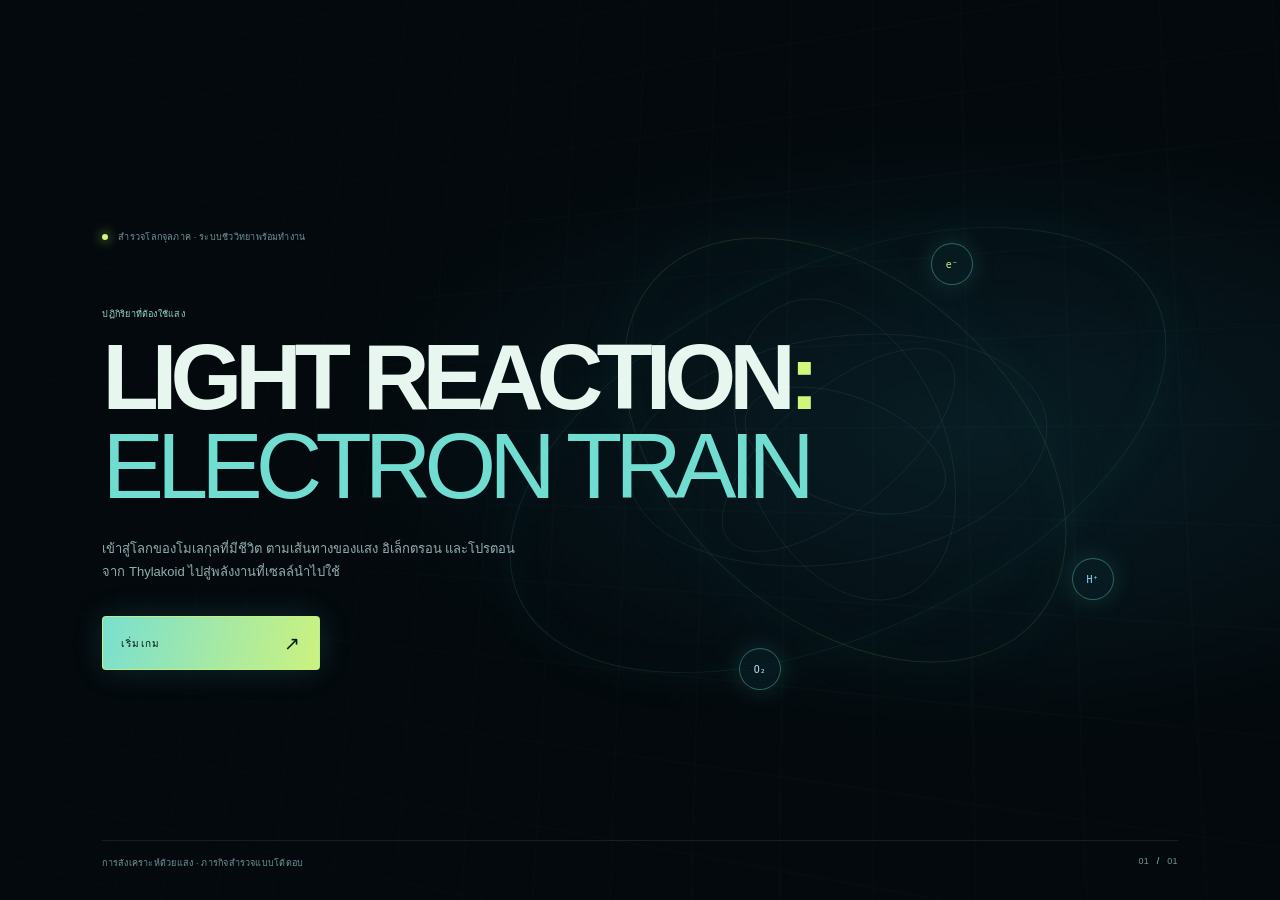
==== web/index.html @ 558963e2 "Initial commit" ====
<!doctype html>
<html lang="th">
<head>
  <meta charset="utf-8">
  <meta name="viewport" content="width=device-width, initial-scale=1">
  <meta name="theme-color" content="#071218">
  <meta name="description" content="เดินทางเข้าสู่เซลล์พืช แล้วเล่นไปกับปฏิกิริยาที่ต้องใช้แสงในการสังเคราะห์ด้วยแสง">
  <title>LIGHT REACTION: ELECTRON TRAIN</title>
  <link rel="stylesheet" href="styles/main.css">
</head>
<body>
  <main class="game-shell" aria-label="เกม LIGHT REACTION: ELECTRON TRAIN">
    <canvas id="world" aria-label="โลกจำลองเซลล์พืชและปฏิกิริยาใช้แสง"></canvas>
    <div class="vignette" aria-hidden="true"></div>

    <section class="intro-screen" id="intro-screen" aria-label="เริ่มเกม">
      <div class="intro-grid" aria-hidden="true"></div><div class="intro-orbit orbit-a" aria-hidden="true"></div><div class="intro-orbit orbit-b" aria-hidden="true"></div>
      <div class="intro-copy"><div class="intro-kicker"><i></i> สำรวจโลกจุลภาค · ระบบชีววิทยาพร้อมทำงาน</div><p class="intro-overline">ปฏิกิริยาที่ต้องใช้แสง</p><h2>LIGHT REACTION<span>:</span><br><em>ELECTRON TRAIN</em></h2><p class="intro-description">เข้าสู่โลกของโมเลกุลที่มีชีวิต ตามเส้นทางของแสง อิเล็กตรอน และโปรตอนจาก Thylakoid ไปสู่พลังงานที่เซลล์นำไปใช้</p>
        <button class="start-game-button" type="button" data-start-game><span>เริ่มเกม</span><i>↗</i></button><div class="intro-footer"><span>การสังเคราะห์ด้วยแสง · ภารกิจสำรวจแบบโต้ตอบ</span><span>01 <b>/</b> 01</span></div></div>
      <div class="intro-molecule molecule-a" aria-hidden="true">e⁻</div><div class="intro-molecule molecule-b" aria-hidden="true">H⁺</div><div class="intro-molecule molecule-c" aria-hidden="true">O₂</div>
    </section>

    <header class="topbar glass-panel">
      <a class="brand" href="#" aria-label="หน้าเกม LIGHT REACTION ELECTRON TRAIN">
        <span class="brand-mark" aria-hidden="true"><i></i><i></i><i></i></span>
         <span class="brand-copy"><strong>LIGHT REACTION</strong><small>เส้นทางอิเล็กตรอน <b>·</b> โหมดเดินทาง</small></span>
      </a>
      <div class="top-status"><span class="live-dot"></span><span>เดินทางในระดับจุลภาค</span></div>
      <div class="progress-block" aria-label="ความคืบหน้าการเดินทาง">
        <span class="progress-count" id="progress-count">00 <i>/ 22</i></span>
        <div class="progress-track"><div class="progress-fill" id="progress-fill"></div></div>
      </div>
    </header>

    <section class="runner-hud glass-panel" id="runner-hud" aria-live="polite" aria-label="สถานะการเดินทาง">
      <div class="runner-hud-top"><div><span class="runner-kicker">เส้นทางอิเล็กตรอน · <b id="runner-checkpoint-count">00 / 09</b></span><h2 id="runner-station">ตามแนวเยื่อ Thylakoid</h2></div><span class="electron-badge">e⁻</span></div>
      <p id="runner-objective">กระโดดข้าม ROS แล้วไปยังจุดพัก PSII</p>
      <div class="runner-progress"><div id="runner-progress-fill"></div></div>
      <div class="runner-readouts"><span>ประจุรีดอกซ์ <b id="runner-energy">● ● ●</b></span><span>H⁺ ใน Lumen <b id="runner-protons">0</b></span></div>
      <div class="runner-products"><span id="product-o2">O₂ · —</span><span id="product-nadph">NADPH · —</span><span id="product-atp">ATP · —</span></div>
    </section>
    <div class="runner-controls" id="runner-controls"><kbd>SPACE / ↑</kbd> กระโดด <kbd>↓</kbd> พุ่งลง <kbd>← →</kbd> ปรับความเร็ว <kbd>+ / −</kbd> ซูม</div>

    <section class="stage-heading" aria-live="polite">
      <div class="eyebrow"><span id="stage-index">00</span><span class="eyebrow-rule"></span><span id="stage-context">เตรียมเข้าสู่เซลล์พืช</span></div>
      <h1 id="stage-title">เดินทางสู่<br><em>LIGHT REACTION</em></h1>
    </section>

    <aside class="legend glass-panel" id="world-legend" aria-label="โครงสร้างบริเวณที่เกิดปฏิกิริยา">
      <span class="legend-title">ภาพตัดขวางบริเวณปฏิกิริยา</span>
      <span><i class="legend-dot stroma-dot"></i>STROMA</span>
      <span><i class="legend-dot membrane-dot"></i>THYLAKOID MEMBRANE</span>
      <span><i class="legend-dot lumen-dot"></i>THYLAKOID LUMEN</span>
    </aside>

    <aside class="objective-card glass-panel" aria-live="polite">
      <div class="card-kicker"><span class="target-icon">◎</span> ภารกิจปัจจุบัน</div>
      <h2 id="objective-title">เข้าสู่เซลล์พืช</h2>
      <p id="objective-copy">เริ่มเดินทางผ่านเซลล์ไปยังเยื่อ Thylakoid</p>
      <div class="bio-readout" id="bio-readout"><span class="readout-indicator"></span><span>สัญญาณของกระบวนการ</span><b>รอสัญญาณ</b></div>
    </aside>

    <div class="journey-label" id="journey-label"><span class="journey-pulse"></span><span>ตามรอยพลังงาน</span></div>

    <footer class="bottom-bar glass-panel">
      <div class="explanation-block"><span class="card-kicker">บันทึกภาคสนาม <span id="note-number">01</span></span><p id="stage-explanation">พลังงานแสงเริ่มต้นการเดินทาง ตามเส้นทางจากเซลล์พืชสู่ Chloroplast</p></div>
      <div class="footer-controls">
        <div class="camera-hint"><kbd>ลาก</kbd> เลื่อนมุมมอง <kbd>เลื่อนล้อ</kbd> ซูม</div>
        <button class="primary-button" id="advance-button" type="button"><span>เริ่มการเดินทาง</span><i aria-hidden="true">↗</i></button>
      </div>
    </footer>

    <div class="toast" id="toast" role="status" aria-live="polite"></div>
    <section class="macro-challenge-panel" id="macro-panel" aria-live="polite" aria-label="ภารกิจสำรวจเซลล์แบบโต้ตอบ" hidden></section>
    <section class="minigame-panel" id="minigame-panel" aria-live="polite" aria-label="สถานีทดลองแบบโต้ตอบ" hidden></section>
  </main>

  <script src="src/core/event-bus.js"></script>
  <script src="src/data/stages.js"></script>
  <script src="src/data/stations.js"></script>
  <script src="src/core/game-state.js"></script>
  <script src="src/core/camera-controller.js"></script>
  <script src="src/core/scene-transition.js"></script>
  <script src="src/core/stage-manager.js"></script>
  <script src="src/core/input-controller.js"></script>
  <script src="src/animation/biology-animator.js"></script>
  <script src="src/minigame/minigame-host.js"></script>
  <script src="src/ui/minigame-panel.js"></script>
  <script src="src/data/journey.js"></script>
  <script src="src/gameplay/runner-controller.js"></script>
  <script src="src/gameplay/journey-controller.js"></script>
  <script src="src/ui/macro-challenge-panel.js"></script>
  <script src="src/gameplay/macro-journey.js"></script>
  <script src="src/audio/audio-hooks.js"></script>
  <script src="src/vfx/vfx-hooks.js"></script>
  <script src="src/ui/explanation-director.js"></script>
  <script src="src/world/world-renderer.js"></script>
  <script src="src/ui/hud-controller.js"></script>
  <script src="src/ui/opening-sequence.js"></script>
  <script src="src/main.js"></script>
</body>
</html>
---- web/styles/main.css ----
:root {
  color-scheme: dark;
  --bg: #071218;
  --panel: rgba(8, 19, 26, .78);
  --line: rgba(142, 212, 218, .16);
  --muted: #83a1a7;
  --text: #e5f4f2;
  --cyan: #6de5dc;
  --lime: #d2f57b;
  --mono: "DM Mono", "Cascadia Code", Consolas, "Leelawadee UI", Tahoma, monospace;
  --sans: Manrope, "Leelawadee UI", "Segoe UI", Tahoma, sans-serif;
  font-family: var(--sans);
  background: var(--bg);
  color: var(--text);
  font-synthesis: none;
  text-rendering: optimizeLegibility;
}

* { box-sizing: border-box; }
html, body { width: 100%; height: 100%; margin: 0; overflow: hidden; background: var(--bg); }
body { min-width: 360px; }
button, a { font: inherit; }
button:focus-visible, a:focus-visible { outline: 2px solid var(--lime); outline-offset: 3px; }

.game-shell { position: relative; isolation: isolate; width: 100%; height: 100%; min-height: 560px; overflow: hidden; background: radial-gradient(ellipse at 49% 46%, #102630 0%, #0a1921 47%, #071218 100%); }
#world { position: absolute; inset: 0; width: 100%; height: 100%; touch-action: none; }
.vignette { pointer-events: none; position: absolute; inset: 0; z-index: 1; background: radial-gradient(ellipse at 50% 44%, transparent 40%, rgba(2, 8, 12, .35) 100%); }
.glass-panel { background: linear-gradient(135deg, rgba(12, 28, 36, .9), rgba(8, 19, 26, .82)); border: 1px solid var(--line); box-shadow: 0 14px 44px rgba(0, 0, 0, .2), inset 0 1px rgba(225, 255, 255, .035); backdrop-filter: blur(10px); }

.topbar { position: absolute; z-index: 3; top: 22px; left: 28px; right: 28px; height: 68px; display: grid; grid-template-columns: 1fr auto 1fr; align-items: center; padding: 0 20px; border-radius: 12px; }
.brand { display: flex; align-items: center; gap: 12px; color: var(--text); text-decoration: none; width: fit-content; }
.brand-mark { display: flex; align-items: center; gap: 3px; height: 29px; padding: 4px 7px; border: 1px solid rgba(109, 229, 220, .28); border-radius: 7px; background: rgba(109, 229, 220, .06); }
.brand-mark i { display: block; width: 3px; border-radius: 4px; background: var(--cyan); box-shadow: 0 0 10px rgba(109, 229, 220, .6); }
.brand-mark i:nth-child(1) { height: 10px; opacity: .55; }.brand-mark i:nth-child(2) { height: 17px; }.brand-mark i:nth-child(3) { height: 12px; opacity: .75; }
.brand-copy { display: grid; gap: 3px; }.brand-copy strong { font-size: 11px; letter-spacing: .12em; font-weight: 800; }.brand-copy small { color: #7b999f; font: 9px var(--mono); letter-spacing: .09em; }.brand-copy b { color: var(--cyan); font-weight: 400; padding: 0 3px; }
.top-status { display: flex; align-items: center; gap: 8px; color: #95b1b5; font: 9px var(--mono); letter-spacing: .1em; }
.live-dot, .readout-indicator { display: inline-block; width: 6px; height: 6px; border-radius: 50%; background: var(--lime); box-shadow: 0 0 10px rgba(210, 245, 123, .7); animation: breathe 2.2s ease-in-out infinite; }
.progress-block { justify-self: end; width: 130px; display: grid; gap: 6px; }.progress-count { color: var(--text); font: 11px var(--mono); text-align: right; }.progress-count i { color: #66838a; font-style: normal; font-size: 9px; }.progress-track { height: 2px; background: rgba(180, 224, 224, .13); overflow: hidden; }.progress-fill { height: 100%; width: 0; background: linear-gradient(90deg, var(--cyan), var(--lime)); box-shadow: 0 0 9px var(--cyan); transition: width .55s cubic-bezier(.22,1,.36,1); }

.stage-heading { position: absolute; z-index: 2; top: 142px; left: clamp(28px, 5vw, 78px); max-width: 510px; pointer-events: none; text-shadow: 0 3px 28px rgba(2, 9, 13, .75); }
.eyebrow, .card-kicker { display: flex; align-items: center; gap: 10px; color: #8eaaae; font: 9px var(--mono); letter-spacing: .13em; }.eyebrow > span:first-child { color: var(--cyan); }.eyebrow-rule { width: 28px; height: 1px; background: rgba(109, 229, 220, .5); }
.stage-heading h1 { margin: 14px 0 0; color: #e6f5f1; font-size: clamp(25px, 3vw, 42px); line-height: 1.12; font-weight: 600; letter-spacing: -.055em; }.stage-heading h1 em { color: var(--cyan); font-style: normal; font-weight: 500; }

.legend { display: none; position: absolute; z-index: 2; top: 140px; right: 38px; width: 224px; padding: 15px 16px 14px; border-radius: 10px; gap: 11px; pointer-events: none; }.legend.visible { display: grid; }.legend > span:not(.legend-title) { display: flex; align-items: center; gap: 8px; color: #a5bfc0; font: 8px var(--mono); letter-spacing: .055em; }.legend-title { margin-bottom: 1px; color: #6f9298; font: 8px var(--mono); letter-spacing: .12em; }.legend-dot { width: 7px; height: 7px; border-radius: 50%; }.stroma-dot { background: #b2e77b; box-shadow: 0 0 8px #b2e77b; }.membrane-dot { background: #58d6ce; box-shadow: 0 0 8px #58d6ce; }.lumen-dot { background: #64b8eb; box-shadow: 0 0 8px #64b8eb; }

.objective-card { position: absolute; z-index: 2; top: 36%; right: clamp(28px, 4vw, 62px); width: 258px; padding: 17px 18px 13px; border-radius: 10px; pointer-events: none; transition: opacity .35s, transform .35s; }.objective-card .card-kicker { color: #7e9ca1; font-size: 8px; }.target-icon { color: var(--cyan); font-size: 14px; }.objective-card h2 { margin: 13px 0 7px; color: #e3f0ed; font-size: 14px; font-weight: 600; letter-spacing: -.02em; }.objective-card p { margin: 0; color: #91aaad; font-size: 10px; line-height: 1.7; }.bio-readout { display: flex; align-items: center; gap: 7px; margin: 15px -18px -13px; padding: 10px 18px; border-top: 1px solid rgba(142, 212, 218, .1); color: #65868d; font: 8px var(--mono); letter-spacing: .07em; }.bio-readout b { margin-left: auto; color: #aac6c1; font-weight: 400; }.readout-indicator { width: 5px; height: 5px; background: #668d8d; box-shadow: none; animation: none; }.bio-readout.active .readout-indicator { background: var(--lime); box-shadow: 0 0 8px var(--lime); }.bio-readout.active b { color: var(--lime); }

.journey-label { position: absolute; z-index: 2; left: 50%; bottom: 157px; display: flex; align-items: center; gap: 8px; transform: translateX(-50%); color: rgba(175, 216, 207, .74); font: 8px var(--mono); letter-spacing: .14em; pointer-events: none; }.journey-pulse { width: 5px; height: 5px; border: 1px solid var(--lime); border-radius: 50%; box-shadow: 0 0 10px rgba(210, 245, 123, .75); animation: breathe 1.5s ease-in-out infinite; }
.bottom-bar { position: absolute; z-index: 3; bottom: 22px; left: 28px; right: 28px; min-height: 92px; display: flex; align-items: center; justify-content: space-between; gap: 24px; padding: 15px 20px 15px 22px; border-radius: 12px; }.explanation-block { max-width: min(55%, 620px); }.explanation-block .card-kicker { color: #66868c; font-size: 8px; }.explanation-block .card-kicker span { color: var(--cyan); }.explanation-block p { margin: 8px 0 0; color: #a6bcb9; font-size: 10px; line-height: 1.65; }.footer-controls { display: flex; align-items: center; gap: 22px; }.camera-hint { color: #6d898f; white-space: nowrap; font: 8px var(--mono); letter-spacing: .08em; }.camera-hint kbd { display: inline-block; margin: 0 4px 0 10px; padding: 4px 5px; color: #a8c3c2; border: 1px solid rgba(166, 205, 201, .16); border-radius: 3px; font: 8px var(--mono); }.camera-hint kbd:first-child { margin-left: 0; }
.primary-button { min-width: 178px; height: 42px; display: flex; align-items: center; justify-content: space-between; gap: 15px; padding: 0 14px; color: #061617; border: 1px solid rgba(210, 245, 123, .85); border-radius: 6px; background: linear-gradient(110deg, #77e5d6, #c9f27e); box-shadow: 0 0 25px rgba(109, 229, 220, .12); cursor: pointer; font: 9px var(--mono); letter-spacing: .075em; transition: transform .2s, box-shadow .2s, opacity .2s; }.primary-button i { font: 17px var(--sans); font-style: normal; }.primary-button:hover:not(:disabled) { transform: translateY(-1px); box-shadow: 0 0 28px rgba(109, 229, 220, .28); }.primary-button:disabled { opacity: .53; cursor: default; }
.toast { position: absolute; z-index: 4; left: 50%; bottom: 132px; opacity: 0; transform: translate(-50%, 8px); padding: 9px 14px; border: 1px solid var(--line); border-radius: 5px; background: rgba(8, 19, 26, .9); color: #bbd6cf; font: 9px var(--mono); letter-spacing: .04em; pointer-events: none; transition: opacity .25s, transform .25s; }.toast.visible { opacity: 1; transform: translate(-50%, 0); }
@keyframes breathe { 50% { opacity: .45; transform: scale(.78); } }

.intro-screen { position: absolute; inset: 0; z-index: 10; display: grid; align-items: center; overflow: hidden; padding: clamp(32px, 8vw, 120px); background: radial-gradient(ellipse at 76% 48%, rgba(14, 54, 64, .45), transparent 47%), #03090d; opacity: 1; visibility: visible; transition: opacity .9s ease, visibility .9s; }
.intro-screen[hidden] { display: none; }.intro-screen.leaving { opacity: 0; visibility: hidden; pointer-events: none; }.intro-screen.launching .intro-copy { transform: translateY(-8px); opacity: .82; }
.intro-grid { position: absolute; inset: -20%; opacity: .12; background-image: linear-gradient(rgba(98, 173, 175, .19) 1px, transparent 1px), linear-gradient(90deg, rgba(98, 173, 175, .19) 1px, transparent 1px); background-size: 68px 68px; mask-image: linear-gradient(90deg, transparent 4%, #000 60%, transparent 100%); transform: perspective(700px) rotateY(-18deg) rotateX(7deg) scale(1.15); animation: intro-grid-drift 24s linear infinite; }
.intro-orbit { position: absolute; right: 7vw; top: 50%; width: min(55vw, 720px); aspect-ratio: 1; border: 1px solid rgba(103, 221, 205, .13); border-radius: 50%; transform: translateY(-50%) rotate(-25deg) scaleY(.52); box-shadow: 0 0 80px rgba(59, 198, 184, .045), inset 0 0 60px rgba(59, 198, 184, .035); }
.intro-orbit::before, .intro-orbit::after { content: ""; position: absolute; inset: 13%; border: 1px solid rgba(146, 225, 188, .12); border-radius: 50%; transform: rotate(57deg) scaleY(.68); }.intro-orbit::after { inset: 27%; transform: rotate(-41deg) scaleY(.63); }.orbit-b { width: min(40vw, 540px); right: 14vw; border-color: rgba(203, 244, 139, .12); transform: translateY(-50%) rotate(42deg) scaleY(.66); animation: orbit-spin 44s linear infinite; }
.intro-copy { position: relative; z-index: 1; width: min(720px, 72vw); transition: transform .8s ease, opacity .8s ease; }.intro-kicker, .intro-overline, .intro-footer { color: #71969b; font: 9px var(--mono); letter-spacing: .17em; }.intro-kicker { display: flex; align-items: center; gap: 10px; margin-bottom: clamp(38px, 7vh, 70px); }.intro-kicker i { width: 6px; height: 6px; border-radius: 50%; background: var(--lime); box-shadow: 0 0 12px var(--lime); animation: breathe 2s infinite; }
.intro-overline { margin: 0 0 12px; color: #9ad9ca; }.intro-copy h2 { margin: 0; color: #e8f6f0; font-size: clamp(42px, 7.2vw, 100px); line-height: .97; letter-spacing: -.075em; font-weight: 550; }.intro-copy h2 span { color: var(--lime); }.intro-copy h2 em { color: #71ddd0; font-style: normal; font-weight: 450; }.intro-description { max-width: 430px; margin: 25px 0 0; color: #91aeb0; font-size: 13px; line-height: 1.8; }
.start-game-button { display: flex; align-items: center; justify-content: space-between; width: 218px; height: 54px; margin-top: 33px; padding: 0 18px; border: 1px solid rgba(196, 243, 130, .82); border-radius: 4px; color: #071614; background: linear-gradient(105deg, #79dfd0, #ccf27e); box-shadow: 0 0 32px rgba(109, 229, 220, .15); cursor: pointer; font: 10px var(--mono); letter-spacing: .14em; transition: transform .2s, box-shadow .2s; }.start-game-button:hover { transform: translateY(-2px); box-shadow: 0 0 38px rgba(109, 229, 220, .3); }.start-game-button i { font: 19px var(--sans); font-style: normal; }.intro-footer { position: fixed; bottom: 30px; left: clamp(32px, 8vw, 120px); right: clamp(32px, 8vw, 120px); display: flex; justify-content: space-between; gap: 20px; padding-top: 15px; border-top: 1px solid rgba(133, 198, 193, .13); font-size: 8px; }.intro-footer b { margin: 0 5px; color: var(--cyan); font-weight: 400; }
.intro-molecule { position: absolute; z-index: 1; display: grid; place-items: center; width: 42px; height: 42px; border: 1px solid rgba(112, 225, 211, .37); border-radius: 50%; color: #c7f293; background: rgba(9, 33, 39, .62); box-shadow: 0 0 26px rgba(92, 227, 206, .16); font: 10px var(--mono); animation: molecule-drift 7s ease-in-out infinite; }.molecule-a { top: 27%; right: 24%; }.molecule-b { top: 62%; right: 13%; color: #91d9ff; animation-delay: -2s; }.molecule-c { top: 72%; right: 39%; color: #b9dff5; animation-delay: -4s; }
.minigame-panel { position: absolute; z-index: 5; top: 50%; right: clamp(22px, 4vw, 62px); width: min(388px, calc(100vw - 34px)); max-height: calc(100vh - 190px); overflow: auto; transform: translateY(-39%); border: 1px solid rgba(121, 218, 209, .25); border-radius: 9px; background: linear-gradient(145deg, rgba(9, 25, 32, .97), rgba(6, 16, 24, .96)); box-shadow: 0 22px 70px rgba(0, 0, 0, .5), 0 0 46px rgba(66, 206, 188, .1); backdrop-filter: blur(12px); animation: panel-enter .38s cubic-bezier(.2,.8,.2,1) both; }
.minigame-panel[hidden] { display: none; }.minigame-card { position: relative; padding: 25px 25px 19px; }.mini-close { position: absolute; top: 12px; right: 14px; width: 28px; height: 28px; border: 1px solid rgba(135, 198, 197, .17); border-radius: 50%; color: #91b5b6; background: transparent; cursor: pointer; font-size: 20px; line-height: 1; }.mini-eyebrow { margin: 0 34px 9px 0; color: #7ebcb7; font: 8px var(--mono); letter-spacing: .13em; }.minigame-card h2 { margin: 0; color: #e4f1ed; font-size: 19px; letter-spacing: -.04em; font-weight: 600; }.minigame-card > p { margin: 9px 0 19px; color: #96aeb0; font-size: 10px; line-height: 1.7; }.mini-status { min-height: 26px; display: flex; align-items: center; margin-top: 14px; color: #78979d; font: 8px var(--mono); letter-spacing: .08em; }.mini-status[data-tone="error"] { color: #f4aa8c; }.mini-status[data-tone="success"] { color: #d4f38b; }.mini-button { width: 100%; min-height: 42px; display: flex; align-items: center; justify-content: space-between; gap: 14px; padding: 0 13px; border: 1px solid rgba(125, 224, 206, .45); border-radius: 4px; color: #d8f3e7; background: rgba(61, 144, 129, .14); cursor: pointer; font: 8px var(--mono); letter-spacing: .07em; transition: background .18s, border .18s; }.mini-button:hover:not(:disabled) { border-color: rgba(205, 242, 132, .75); background: rgba(78, 159, 139, .24); }.mini-button:disabled { opacity: .38; cursor: default; }.mini-button span { color: #c9f18c; }
.water-track { position: relative; height: 104px; overflow: hidden; margin: 8px 0 13px; border: 1px solid rgba(117, 196, 200, .16); border-radius: 5px; background: linear-gradient(90deg, rgba(23, 76, 82, .15), rgba(99, 185, 159, .1), rgba(23, 76, 82, .15)); }.water-orbit { position: absolute; left: 50%; top: 50%; width: 60px; height: 60px; display: grid; place-items: center; transform: translate(-50%, -50%); border: 1px solid rgba(128, 231, 204, .42); border-radius: 50%; box-shadow: 0 0 24px rgba(102, 230, 205, .18); }.water-orbit b { color: #e0f4d5; font: 9px var(--mono); }.water-orbit i { position: absolute; width: 6px; height: 6px; border-radius: 50%; background: #d2f995; box-shadow: 0 0 9px #cefa94; }.water-orbit i:nth-child(1) { top: -3px; left: 26px; }.water-orbit i:nth-child(2) { right: -2px; bottom: 13px; }.water-orbit i:nth-child(3) { left: 7px; bottom: 4px; background: #8ddaff; }.capture-band { position: absolute; top: 0; bottom: 0; left: 42%; width: 16%; background: rgba(188, 243, 136, .06); border-left: 1px solid rgba(206, 247, 143, .22); border-right: 1px solid rgba(206, 247, 143, .22); }.beat-marker { position: absolute; top: 0; bottom: 0; left: calc(var(--beat-progress, 0) * 100%); width: 2px; background: #d7fa8f; box-shadow: 0 0 13px #d2fa90; transition: left .04s linear; }.water-tap { margin-top: 4px; }.water-tap.in-window { border-color: rgba(212, 247, 132, .85); background: rgba(151, 184, 74, .24); box-shadow: 0 0 18px rgba(191, 238, 125, .14); }.mini-meter-row { display: flex; justify-content: space-between; align-items: center; color: #78999c; font: 8px var(--mono); letter-spacing: .06em; }.mini-meter-row b { color: #d5edc3; font-weight: 400; }
.angle-control { display: grid; grid-template-columns: 1fr auto; align-items: center; gap: 11px; margin: 18px 0 10px; color: #8faeb0; font: 8px var(--mono); letter-spacing: .07em; }.angle-control output { color: #d4f194; }.angle-control input { grid-column: 1 / -1; width: 100%; accent-color: #bde785; }.mirror-target { height: 52px; position: relative; margin: 9px 0 16px; border-bottom: 1px solid rgba(115, 180, 185, .18); color: #85a8aa; font: 7px var(--mono); letter-spacing: .08em; }.mirror-target span { position: absolute; right: 0; top: 4px; }.beam-demo { position: absolute; left: 8%; top: 6px; width: 64%; height: 1px; transform: rotate(calc(var(--mirror-angle, -24deg) * -1 + 20deg)); transform-origin: left; background: linear-gradient(90deg, transparent, #e3fb9b); box-shadow: 0 0 8px #d8fa96; }
.vial-rack { display: grid; grid-template-columns: repeat(4, 1fr); gap: 8px; margin: 16px 0 14px; }.vial-option { min-width: 0; padding: 9px 4px 8px; border: 1px solid rgba(114, 190, 188, .18); border-radius: 4px; color: #85a8aa; background: rgba(22, 55, 60, .28); cursor: pointer; transition: border .18s, background .18s, transform .18s; }.vial-option:hover { transform: translateY(-2px); border-color: rgba(198, 242, 136, .68); background: rgba(67, 118, 94, .28); }.vial-option > span { display: block; margin-top: 8px; white-space: nowrap; font: 6px var(--mono); }.vial-glass { position: relative; display: block; width: 23px; height: 34px; margin: auto; border: 1px solid rgba(147, 214, 201, .62); border-top: 0; border-radius: 3px 3px 7px 7px; }.vial-glass::before { content: ""; position: absolute; width: 11px; height: 6px; left: 5px; top: -6px; border: 1px solid rgba(147, 214, 201, .62); border-bottom: 0; border-radius: 2px 2px 0 0; }.vial-glass b { position: absolute; left: 2px; right: 2px; bottom: 2px; height: 12px; border-radius: 1px 1px 5px 5px; background: linear-gradient(180deg, rgba(179, 238, 141, .66), rgba(80, 183, 171, .44)); box-shadow: 0 0 11px rgba(140, 232, 168, .24); }.reagent-equation { padding: 9px 5px; border-top: 1px solid rgba(133, 199, 193, .12); color: #b8d7cf; text-align: center; font: 10px var(--mono); }.reagent-equation span { margin: 0 7px; color: #d5f38a; }
.ring-console { display: grid; gap: 6px; margin: 13px 0 14px; }.ring-control { display: flex; align-items: center; justify-content: center; gap: 24px; }.ring-control > button { width: 29px; height: 29px; border: 1px solid rgba(130, 196, 194, .2); border-radius: 50%; color: #b9d8d1; background: rgba(41, 85, 87, .22); cursor: pointer; font-size: 18px; }.ring-control > button:hover { border-color: #c9f28b; color: #d5f58f; }.lock-dial { --ring-angle: 0deg; position: relative; width: 47px; height: 47px; display: grid; place-items: center; border: 1px solid rgba(119, 193, 192, .46); border-radius: 50%; color: #a7c7c4; transition: border .2s, box-shadow .2s; }.lock-dial::before { content: ""; position: absolute; inset: 7px; border: 1px dashed rgba(137, 209, 197, .48); border-radius: 50%; transform: rotate(var(--ring-angle)); }.lock-dial i { position: absolute; top: -2px; left: 20px; width: 7px; height: 12px; border: 1px solid #93d7c4; border-radius: 2px; background: #294e4d; transform: rotate(var(--ring-angle)); transform-origin: 3px 25px; }.lock-dial b { font: 8px var(--mono); }.lock-dial.aligned { border-color: #d0f18b; box-shadow: 0 0 20px rgba(194, 242, 128, .3); color: #e0f8a2; }.lock-dial.aligned i { background: #d2f48f; box-shadow: 0 0 9px #d2f48f; }.success-card { text-align: center; padding-top: 30px; }.success-card .mini-eyebrow { margin-right: 0; }.success-card h2 { font-size: 20px; }.success-card > p { margin: 10px auto 13px; max-width: 300px; }.success-glyph { width: 42px; height: 42px; display: grid; place-items: center; margin: 15px auto; border: 1px solid rgba(206, 244, 138, .5); border-radius: 50%; color: #d2f48c; box-shadow: 0 0 24px rgba(206, 244, 138, .15); font-size: 18px; }.success-card .mini-status { justify-content: center; }
@keyframes intro-grid-drift { to { background-position: 68px 68px; } }@keyframes orbit-spin { to { transform: translateY(-50%) rotate(402deg) scaleY(.66); } }@keyframes molecule-drift { 50% { translate: 0 -15px; } }@keyframes panel-enter { from { opacity: 0; translate: 0 9px; } to { opacity: 1; translate: 0 0; } }

@media (max-width: 800px) { .topbar { left: 14px; right: 14px; top: 12px; grid-template-columns: 1fr auto; height: 58px; padding: 0 13px; }.top-status { display: none; }.progress-block { width: 88px; }.stage-heading { top: 102px; left: 22px; }.stage-heading h1 { font-size: 27px; }.legend { right: 14px; top: auto; bottom: 140px; width: 190px; padding: 10px 12px; gap: 8px; }.objective-card { top: auto; right: 14px; bottom: 248px; width: min(225px, 46vw); padding: 13px 14px 11px; }.objective-card h2 { margin-top: 8px; font-size: 12px; }.objective-card p { font-size: 9px; }.bio-readout { margin: 11px -14px -11px; padding: 8px 14px; }.journey-label { bottom: 157px; }.bottom-bar { left: 12px; right: 12px; bottom: 12px; min-height: 104px; padding: 12px 13px; gap: 12px; }.explanation-block { max-width: 51%; }.footer-controls { gap: 0; }.camera-hint { display: none; }.primary-button { min-width: 151px; height: 40px; padding: 0 10px; font-size: 8px; }.explanation-block p { font-size: 9px; } }
@media (max-width: 480px) { .game-shell { min-height: 500px; }.brand-copy strong { font-size: 9px; }.brand-copy small { font-size: 7px; }.brand-mark { transform: scale(.86); margin-left: -2px; }.stage-heading h1 { font-size: 24px; }.legend { bottom: 139px; width: 176px; }.legend > span:not(.legend-title) { font-size: 7px; }.objective-card { left: 14px; right: auto; bottom: 248px; width: 195px; }.journey-label { display: none; }.bottom-bar { align-items: flex-end; }.explanation-block { max-width: 55%; }.primary-button { min-width: 138px; }.explanation-block .card-kicker { font-size: 7px; }.explanation-block p { font-size: 8px; line-height: 1.5; } }
@media (max-width: 620px) { .intro-screen { padding: 35px 25px 28px; }.intro-copy { width: 100%; }.intro-kicker { margin-bottom: 45px; font-size: 7px; }.intro-copy h2 { font-size: clamp(39px, 11vw, 63px); }.intro-description { max-width: 340px; font-size: 11px; }.intro-footer { font-size: 6px; }.intro-orbit { width: 120vw; right: -66vw; opacity: .65; }.molecule-a { right: 18%; top: 23%; }.molecule-b { right: 12%; top: 64%; }.molecule-c { right: 48%; top: 77%; }.minigame-panel { top: auto; right: 10px; bottom: 128px; max-height: calc(100vh - 150px); transform: none; width: min(390px, calc(100vw - 20px)); }.minigame-card { padding: 21px 18px 15px; }.minigame-card h2 { font-size: 16px; }.minigame-card > p { margin-bottom: 13px; font-size: 9px; }.vial-option > span { font-size: 5px; }.ring-control { gap: 18px; } }

/* Phase 3 side-scrolling journey */
.tour-mode .bottom-bar, .tour-mode .objective-card, .tour-mode .legend, .tour-mode .journey-label { opacity: 0; visibility: hidden; pointer-events: none; }
.runner-hud, .runner-controls { display: none; }
.runner-mode .stage-heading, .runner-mode .objective-card, .runner-mode .legend, .runner-mode .journey-label, .runner-mode .bottom-bar { display: none !important; }
.runner-mode .progress-block { display: none; }
.runner-mode .runner-hud { position: absolute; z-index: 3; left: clamp(16px, 2.5vw, 34px); bottom: 24px; display: block; width: min(340px, calc(100vw - 32px)); padding: 15px 17px 12px; border-radius: 9px; pointer-events: none; }
.runner-hud-top { display: flex; justify-content: space-between; align-items: center; gap: 14px; }
.runner-kicker { color: #72989a; font: 8px var(--mono); letter-spacing: .12em; }
.runner-kicker b { color: #bfe88b; font-weight: 400; }
.runner-hud h2 { margin: 7px 0 0; color: #e2f4eb; font: 600 13px var(--sans); letter-spacing: -.02em; }
.electron-badge { display: grid; place-items: center; width: 32px; height: 32px; border: 1px solid rgba(202,243,143,.42); border-radius: 50%; color: #e3ff9e; background: rgba(37,68,52,.36); box-shadow: 0 0 18px rgba(190,242,130,.12); font: 11px var(--mono); }
.runner-hud > p { min-height: 29px; margin: 9px 0 10px; color: #9bb8b2; font-size: 9px; line-height: 1.55; }
.runner-progress { height: 2px; overflow: hidden; background: rgba(164,209,195,.13); }
.runner-progress > div { width: 0; height: 100%; background: linear-gradient(90deg,#61d9cf,#d5f38e); box-shadow: 0 0 10px #79e2c2; transition: width .12s linear; }
.runner-readouts { display: flex; justify-content: space-between; margin-top: 11px; color: #698b91; font: 7px var(--mono); letter-spacing: .07em; }
.runner-readouts b { margin-left: 5px; color: #c7ef9b; font-weight: 400; }
#runner-protons { color: #a6dbf5; }
.runner-products { display: flex; gap: 11px; margin: 10px -17px -12px; padding: 9px 17px; border-top: 1px solid rgba(142,212,218,.1); color: #78999c; font: 7px var(--mono); }
.runner-products span { white-space: nowrap; }
.runner-products span:not(:last-child)::after { content: ""; }
.runner-controls { position: absolute; z-index: 2; right: 28px; bottom: 27px; display: flex; align-items: center; gap: 7px; color: rgba(172,204,197,.8); font: 7px var(--mono); letter-spacing: .07em; pointer-events: none; }
.runner-mode .runner-controls { display: flex; }
.runner-mode.journey-complete .runner-controls { display: none; }
.runner-mode .runner-hud { backdrop-filter: none; background: rgba(8, 19, 26, .88); }
.runner-mode .topbar { backdrop-filter: none; background: rgba(8, 19, 26, .9); }
.runner-mode .minigame-panel { backdrop-filter: blur(8px); }
.runner-controls kbd { margin-left: 7px; padding: 5px 6px; border: 1px solid rgba(153,202,194,.2); border-radius: 3px; color: #b8d3cc; font: 7px var(--mono); }
.runner-controls kbd:first-child { margin-left: 0; }

.carrier-route { position: relative; display: grid; grid-template-columns: repeat(3,1fr); gap: 10px; height: 94px; margin: 13px 0 12px; padding: 0 6px; border-bottom: 1px solid rgba(123,191,190,.2); }
.carrier-route.lumen-route { border-bottom-color: rgba(109,184,233,.35); background: linear-gradient(180deg,transparent 45%,rgba(72,142,187,.08)); }
.route-carrier { position: absolute; z-index: 2; left: var(--carrier-progress,0%); top: 40px; display: grid; place-items: center; width: 27px; height: 27px; transform: translateX(-50%); border: 1px solid rgba(205,246,145,.75); border-radius: 50%; color: #e2f8a7; background: #14272a; box-shadow: 0 0 16px rgba(194,241,137,.28); transition: left .25s; }
.route-carrier i { position:absolute; width:4px; height:4px; border-radius:50%; background:#e9ffad; box-shadow:0 0 7px #e9ffad; }
.route-carrier b { position:absolute; top:28px; font:7px var(--mono); }
.route-gate { position: relative; align-self: stretch; display:flex; align-items:flex-end; justify-content:center; padding-bottom:7px; border-left:1px solid rgba(120,180,182,.13); color:#729398; font:7px var(--mono); }
.route-gate:last-child { border-right:1px solid rgba(120,180,182,.13); }
.route-branch { position:absolute; left:50%; width:35px; height:24px; border:1px solid rgba(107,151,155,.22); border-radius:50%; transform:translateX(-50%); }
.route-branch::after { content:""; position:absolute; left:50%; top:50%; width:4px; height:4px; border-radius:50%; background:#54777d; transform:translate(-50%,-50%); }
.route-branch.safe-top { top:12px; border-color:rgba(122,228,203,.72); box-shadow:0 0 11px rgba(103,218,193,.12); }
.route-branch.safe-bottom { bottom:28px; border-color:rgba(122,228,203,.72); box-shadow:0 0 11px rgba(103,218,193,.12); }
.route-gate.passed .route-branch { border-color:#d5f395; box-shadow:0 0 13px rgba(197,241,137,.32); }
.route-gate.current { color:#d9f19a; }
.choice-row { display:grid; grid-template-columns:1fr 1fr; gap:8px; margin-top:12px; }
.choice-row .mini-button { min-width:0; padding:0 9px; font-size:7px; }
.pump-display { display:grid; grid-template-columns:1fr 72px 1fr; align-items:center; min-height:108px; margin:12px 0; padding:9px; border:1px solid rgba(123,196,197,.16); border-radius:5px; background:linear-gradient(90deg,rgba(155,218,171,.06),rgba(76,164,177,.1)); }
.pump-side { display:grid; justify-items:center; gap:10px; color:#94beb0; font:7px var(--mono); }
.pump-side.lumen { color:#9bcdf0; }
.pump-chips { display:grid; grid-template-columns:repeat(2,24px); gap:6px; }
.pump-chips i { display:grid; place-items:center; width:23px; height:23px; border:1px solid rgba(139,203,208,.28); border-radius:50%; color:#789ba1; background:rgba(18,48,57,.55); font:7px var(--mono); font-style:normal; transition:.25s; }
.pump-chips i.transferred { color:#e0f9a4; border-color:#c9ed8f; background:rgba(123,176,105,.25); box-shadow:0 0 12px rgba(202,241,141,.2); }
.pump-machine { display:grid; justify-items:center; gap:2px; height:80px; align-content:center; border-left:1px solid rgba(133,202,197,.22); border-right:1px solid rgba(133,202,197,.22); color:#bfe9d0; font:7px var(--mono); }
.pump-machine b { color:#daf398; font:27px var(--sans); text-shadow:0 0 12px #b4ee89; }
.pump-machine small { color:#6f9e9a; font:7px var(--mono); }
.fd-launcher { margin:21px 2px 13px; }
.charge-scale { position:relative; height:18px; margin:0 0 11px; border:1px solid rgba(130,192,187,.24); border-radius:9px; background:linear-gradient(90deg,rgba(105,187,180,.08),rgba(209,243,140,.09)); }
.charge-scale::before { content:""; position:absolute; left:64%; top:-5px; bottom:-5px; width:25%; border-left:1px solid rgba(205,243,136,.65); border-right:1px solid rgba(205,243,136,.65); background:rgba(193,237,127,.1); }
.charge-scale b { position:absolute; inset:2px auto 2px 2px; width:calc(100% - 4px); transform:scaleX(var(--fd-charge,0)); transform-origin:left; border-radius:7px; background:linear-gradient(90deg,#66c7ce,#d7f08c); box-shadow:0 0 10px rgba(204,241,141,.35); transition:transform .08s linear; }
.charge-scale i { position:absolute; z-index:1; left:var(--fd-charge-pct,0%); top:-4px; width:2px; height:24px; transform:translateX(-50%); background:#edffb1; box-shadow:0 0 10px #e8ff9d; }
.secondary-mini { margin-top:7px; min-height:32px; color:#89a9a8; border-color:rgba(127,174,179,.2); }
.calvin-slots { display:grid; grid-template-columns:1fr 1fr; gap:9px; margin:16px 0 12px; }
.calvin-slot { display:grid; justify-items:center; gap:5px; padding:13px 5px; border:1px dashed rgba(135,189,184,.3); border-radius:5px; color:#718e91; background:rgba(24,58,61,.2); }
.calvin-slot b { color:#d2edb0; font:10px var(--mono); }
.calvin-slot span { font:6px var(--mono); letter-spacing:.07em; }
.calvin-slot.loaded { border-style:solid; border-color:rgba(207,243,139,.65); color:#c8eea1; background:rgba(100,142,86,.17); box-shadow:0 0 18px rgba(192,236,131,.12); }
.runner-mode .minigame-panel { right:clamp(16px,3vw,44px); }
@media(max-width:760px) {
  .runner-mode .runner-hud { bottom:14px; left:12px; width:min(290px,calc(100vw - 24px)); padding:12px 13px 10px; }
  .runner-products { gap:7px; margin:8px -13px -10px; padding:8px 13px; font-size:6px; }
  .runner-controls { right:13px; bottom:19px; font-size:0; gap:3px; }
  .runner-controls kbd { margin-left:3px; font-size:6px; }
  .runner-mode .minigame-panel { right:10px; bottom:116px; max-height:calc(100vh - 130px); }
  .runner-mode.station-mode .runner-hud, .runner-mode.station-mode .runner-controls { display:none; }
}

/* Interactive camera-tour challenges keep the macro world visible behind them. */
.macro-challenge-panel { position:absolute; z-index:6; top:50%; right:clamp(18px,3.5vw,52px); width:min(390px,calc(100vw - 36px)); max-height:calc(100vh - 42px); overflow:auto; transform:translateY(-50%); border:1px solid rgba(121,218,209,.28); border-radius:9px; background:linear-gradient(145deg,rgba(9,25,32,.97),rgba(6,16,24,.96)); box-shadow:0 22px 70px rgba(0,0,0,.48),0 0 45px rgba(66,206,188,.1); backdrop-filter:none; animation:panel-enter .38s ease both; }
.macro-challenge-panel[hidden] { display:none; }
.macro-card { padding:22px 22px 17px; }
.macro-eyebrow { margin-bottom:8px; color:#85c8bf; font:8px var(--mono); letter-spacing:.11em; }
.macro-card h2 { margin:0; color:#e5f4ec; font-size:19px; letter-spacing:-.025em; }
.macro-card > p { margin:8px 0 12px; color:#98b6b2; font-size:10px; line-height:1.75; }
.macro-brief { padding:8px 10px; border-left:2px solid rgba(200,242,137,.65); color:#c8e3c6; background:rgba(146,190,119,.07); font-size:9px; line-height:1.6; }
.macro-visual { position:relative; height:142px; overflow:hidden; margin:13px 0 11px; border:1px solid rgba(123,196,197,.19); border-radius:5px; background:radial-gradient(ellipse at 48% 50%,rgba(47,115,119,.19),transparent 72%),rgba(8,23,30,.74); }
.macro-clock { display:grid; grid-template-columns:1fr auto; gap:8px; align-items:center; color:#78999c; font:9px var(--mono); }
.macro-clock b { color:#d1eea6; font-weight:400; }
.macro-clock > i { grid-column:1/-1; height:3px; overflow:hidden; background:rgba(164,209,195,.14); }
.macro-clock > i em { display:block; width:100%; height:100%; transform:scaleX(0); transform-origin:left; background:linear-gradient(90deg,#63d9d0,#d4f28b); box-shadow:0 0 9px #79e2c2; }
.macro-controls { display:grid; grid-template-columns:1fr 1fr 1.15fr; gap:7px; margin-top:12px; }
.macro-controls button { min-height:37px; padding:0 8px; border:1px solid rgba(125,224,206,.32); border-radius:4px; color:#cde6dc; background:rgba(61,144,129,.12); cursor:pointer; font:9px var(--sans); }
.macro-controls button:hover:not(:disabled) { border-color:rgba(205,242,132,.78); background:rgba(78,159,139,.24); }
.macro-controls button:disabled { opacity:.38; cursor:default; }
.macro-controls button span { margin-left:3px; color:#d2ef9b; }
.macro-controls .macro-primary { border-color:rgba(203,239,143,.48); color:#e0f2be; background:rgba(119,164,98,.17); }
.macro-controls.macro-three { grid-template-columns:repeat(3,1fr); }
.macro-status { min-height:25px; display:flex; align-items:center; margin-top:9px; color:#7e9fa0; font:9px var(--sans); }
.macro-status[data-tone="error"] { color:#f4aa8c; }
.macro-status[data-tone="success"] { color:#d4f38b; }
.cell-corridor { position:absolute; inset:9px 22px; border:1px solid rgba(110,204,196,.25); border-radius:46% 40% 43% 48%; background:rgba(9,32,40,.52); }
.cell-wall { position:absolute; inset:8px 14px; border:1px dashed rgba(143,205,188,.19); border-radius:50%; }
.cell-lanes { position:absolute; inset:15px 20px; display:grid; grid-template-rows:repeat(3,1fr); }
.cell-lanes i { display:flex; align-items:center; padding-left:12px; border-top:1px solid rgba(131,188,184,.13); color:#65868d; font:8px var(--sans); font-style:normal; transition:.2s; }
.cell-lanes i:last-child { border-bottom:1px solid rgba(131,188,184,.13); }
.cell-lanes i.selected { color:#e0f2be; background:linear-gradient(90deg,rgba(141,217,173,.18),transparent 85%); }
.cell-lanes i.route-target { box-shadow:inset 2px 0 #a9ec9e; }
.cell-electron { position:absolute; z-index:2; left:calc(50% - 6px); top:50%; display:grid; place-items:center; width:22px; height:22px; border:1px solid #c8f193; border-radius:50%; color:#efffc9; background:#163330; box-shadow:0 0 15px rgba(204,245,141,.42); font:8px var(--mono); transition:top .18s,left .18s; }
.chloro-signal { position:absolute; left:18px; top:49px; display:grid; justify-items:center; color:#92babb; font-size:8px; }
.chloro-signal b { color:#d8f195; font-size:20px; text-shadow:0 0 14px #d8f195; }
.chloro-ports { position:absolute; right:20px; top:35px; display:flex; gap:10px; }
.chloro-ports i { display:grid; place-items:center; width:35px; height:70px; border:1px solid rgba(119,190,189,.28); border-radius:50%; color:#72999c; background:rgba(25,65,66,.25); font:9px var(--mono); font-style:normal; }
.chloro-ports i.active { border-color:#c9ef8b; color:#e4f6b9; background:rgba(151,194,110,.19); box-shadow:0 0 17px rgba(196,240,134,.28); }
.chloroplast-gates > small { position:absolute; left:18px; bottom:12px; color:#63878b; font:8px var(--sans); }
.light-pulse { position:absolute; z-index:2; left:18px; top:70px; width:5px; height:5px; border-radius:50%; background:#f5ffb1; box-shadow:0 0 12px 4px rgba(226,255,151,.52); animation:signal-arrival 5.9s linear infinite; }
@keyframes signal-arrival { 0% { left:18px; opacity:.2; transform:scale(.7); } 70%,100% { left:var(--route-x,75%); opacity:1; transform:scale(1.4); } }
.granum-stack { position:absolute; inset:10px 0; display:flex; flex-direction:column; align-items:center; justify-content:center; gap:5px; }
.granum-stack > i { width:125px; height:12px; border:1px solid rgba(114,194,191,.24); border-radius:50%; background:rgba(39,94,93,.2); }
.granum-disk { position:absolute; top:24px; left:calc(50% - 29px); width:58px; height:58px; display:grid; place-items:center; border:1px solid rgba(126,220,196,.62); border-radius:50%; background:rgba(15,50,53,.88); box-shadow:0 0 19px rgba(113,221,190,.14); }
.granum-disk::before { content:""; position:absolute; inset:6px; border:1px dashed rgba(137,213,195,.52); border-radius:50%; transform:rotate(var(--opening-angle)); }
.granum-disk b,.granum-target { position:absolute; left:27px; top:0; width:3px; height:16px; background:#d5f395; box-shadow:0 0 8px #c9f38b; transform:rotate(var(--opening-angle)); transform-origin:2px 29px; }
.granum-target { top:24px; left:calc(50% - 1px); height:18px; background:#82d8ff; box-shadow:0 0 9px #82d8ff; opacity:.7; }
.granum-stack small { position:absolute; bottom:7px; color:#698d91; font:8px var(--sans); }
.thylakoid-flow { position:absolute; inset:18px 13px; display:grid; grid-template-columns:1fr 1fr 1fr; align-items:center; text-align:center; }
.flow-zone { display:grid; justify-items:center; gap:15px; color:#8bb7ab; font:9px var(--sans); }
.flow-zone i { display:grid; place-items:center; width:26px; height:26px; border:1px solid rgba(132,194,188,.27); border-radius:50%; color:#bde6c4; font:8px var(--mono); font-style:normal; }
.lumen-zone { color:#91c2e1; }
.flow-membrane { position:relative; height:94px; display:grid; align-content:center; gap:11px; border-left:5px double rgba(93,172,165,.44); border-right:5px double rgba(93,172,165,.44); color:#89b9af; font-size:7px; }
.flow-membrane span { color:#77999b; transition:.2s; }
.flow-membrane b { position:absolute; bottom:-14px; left:-22px; width:130px; color:#66888d; font-size:7px; font-weight:400; }
.flow-arrows { position:absolute; left:43%; right:12%; top:12px; display:flex; justify-content:space-between; color:#5a8c8d; font-size:15px; }
.proton-ready .proton-channel,.electron-ready .electron-channel { color:#e1f5a4; text-shadow:0 0 10px #c9f28a; }

/* PSI mirror puzzle uses a live specular ray whose endpoint must meet the PSI sensor. */
.mirror-light-lab { margin:8px 0 5px; border:1px solid rgba(119,192,191,.17); border-radius:5px; background:radial-gradient(ellipse at 54% 45%,rgba(68,129,127,.12),transparent 69%),rgba(8,23,30,.65); }
.mirror-light-lab svg { display:block; width:100%; height:auto; max-height:210px; }
.mirror-light-lab svg text { fill:#729397; font:8px var(--sans); }
.light-source { fill:#fff3ad; filter:drop-shadow(0 0 8px #ffe58b); }
.mirror-incoming-ray { stroke:#ffe6a0; stroke-width:2; stroke-dasharray:5 4; filter:drop-shadow(0 0 4px #ffe6a0); }
.mirror-contact { fill:#fff3b2; filter:drop-shadow(0 0 5px #fff0aa); }
.mirror-surface { stroke:#e5f49b; stroke-width:5; stroke-linecap:round; filter:drop-shadow(0 0 5px rgba(201,243,139,.75)); }
.mirror-reflected-ray { stroke:url(#mirrorBeam); stroke-width:2.4; stroke-dasharray:8 5; filter:drop-shadow(0 0 5px #bdf3c7); transition:y2 .08s linear; }
.psi-target-ring { fill:rgba(79,131,117,.12); stroke:rgba(136,213,174,.62); stroke-width:1.4; transition:.2s; }
.psi-target-core { fill:#366e64; stroke:#a3dca5; stroke-width:1; transition:.2s; }
.psi-target-ring.near-hit { fill:rgba(175,228,129,.17); stroke:#d1f18b; filter:drop-shadow(0 0 8px #c9ee90); }
.psi-target-ring.on-target { fill:rgba(211,247,135,.33); stroke:#efffb0; stroke-width:2.3; filter:drop-shadow(0 0 13px #d9f393); animation:psi-target-lock .5s ease-in-out infinite alternate; }
@keyframes psi-target-lock { to { r:27px; opacity:.72; } }
.energy-ring-wave { fill:none; stroke:#e5ffac; stroke-width:2; opacity:0; transform-box:fill-box; transform-origin:center; }
.psi-target-core { }
.psi-label,.mirror-label,.fd-label { font-size:8px!important; letter-spacing:.03em; }
.electron-path { fill:none; stroke:rgba(137,208,255,.5); stroke-width:1.5; stroke-dasharray:3 4; }
.fd-target { fill:#1b424c; stroke:#89d4f3; stroke-width:1.2; }
.mirror-legend { display:flex; justify-content:center; gap:15px; padding:0 0 6px; color:#718f94; font:8px var(--sans); }
.mirror-legend span { display:flex; align-items:center; gap:5px; }
.mirror-legend i { display:inline-block; width:17px; border-top:2px solid #c5eab0; }
.mirror-legend .legend-electron { border-top:1px dashed #88c9ee; }
.angle-control { display:block; margin:10px 0 12px; color:#99b8b3; font:9px var(--sans); }
.angle-control input { display:block; width:100%; margin:11px 0 4px; accent-color:#c1eb88; }
.game-shell #minigame-panel[data-mirror-phase="flash"] .mirror-light-lab { animation:mirror-flash .35s ease-out; }
.game-shell #minigame-panel[data-mirror-phase="ring"] .psi-target-ring { stroke:#e5ffae; filter:drop-shadow(0 0 16px #d7f69b); }
.game-shell #minigame-panel[data-mirror-phase="ring"] .energy-ring-wave { animation:energy-ring .58s ease-out both; }
.game-shell #minigame-panel[data-mirror-phase="psi"] .psi-target-core { fill:#e6ffad; filter:drop-shadow(0 0 15px #d7fa9c); }
.game-shell #minigame-panel[data-mirror-phase="electron"] .electron-path { stroke:#a9e4ff; stroke-width:3; filter:drop-shadow(0 0 8px #9be1ff); }
.game-shell #minigame-panel[data-mirror-phase="electron"] .fd-target { fill:#a7e7ff; filter:drop-shadow(0 0 10px #8dd9ff); }
.charged-electron { fill:#c1efff; opacity:0; filter:drop-shadow(0 0 5px #91ddff); }
.game-shell #minigame-panel[data-mirror-phase="electron"] .charged-electron { animation:electron-charge .56s ease-out both; }
@keyframes energy-ring { from { opacity:.95; transform:scale(.55); } to { opacity:0; transform:scale(1.8); } }
@keyframes electron-charge { from { opacity:1; transform:translateY(0); } to { opacity:0; transform:translateY(39px); } }
@keyframes mirror-flash { 50% { background:rgba(236,255,185,.45); box-shadow:0 0 35px rgba(229,255,165,.64); } }
.pump-pressure { margin:10px 0 12px; color:#789a9d; font-size:8px; }
.pump-pressure > i { position:relative; display:block; height:13px; margin-bottom:6px; overflow:hidden; border:1px solid rgba(124,190,189,.28); border-radius:8px; background:linear-gradient(90deg,rgba(82,165,170,.08),rgba(187,225,125,.08)); }
.pump-pressure > i::after { content:""; position:absolute; left:67%; top:-2px; bottom:-2px; width:21%; border-left:1px solid rgba(213,242,147,.58); border-right:1px solid rgba(213,242,147,.58); background:rgba(204,239,131,.11); }
.pump-pressure > i b { position:absolute; z-index:1; top:2px; bottom:2px; left:0; width:4px; border-radius:6px; background:#a3dfff; box-shadow:0 0 9px #8bd7f5; transform:translateX(-2px); transition:left .04s linear; }
.mini-button.pulse-window { border-color:rgba(210,246,136,.88); color:#efffca; background:rgba(146,177,83,.24); box-shadow:0 0 16px rgba(199,240,132,.2); }
.reagent-lab { display:grid; grid-template-columns:1fr 1fr; gap:10px; align-items:center; margin:9px 0; padding:10px; border:1px solid rgba(128,192,190,.18); border-radius:5px; background:rgba(16,43,49,.32); }
.reagent-reactor { position:relative; min-height:82px; display:grid; place-items:center; align-content:center; gap:5px; border:1px solid rgba(122,203,188,.4); border-radius:50%; color:#d8f2c4; background:radial-gradient(circle,rgba(103,175,149,.16),rgba(10,34,41,.72) 66%); box-shadow:inset 0 0 16px rgba(113,216,177,.1); }
.reagent-reactor > b { color:#c8ef9a; font:13px var(--mono); text-shadow:0 0 10px rgba(197,241,137,.4); }
.reagent-reactor > span,.reagent-reactor > small { color:#9dbbb6; font:8px var(--mono); }
.reagent-reactor > i { position:absolute; right:9px; top:16px; color:#718e94; font:8px var(--mono); font-style:normal; }
.reagent-reactor > i.loaded { color:#a7dffa; text-shadow:0 0 9px #8bd7f5; }
.reagent-actions { display:grid; gap:7px; }
.reagent-actions .mini-button { min-height:37px; font-size:8px; }
.reagent-synthesize { margin-top:3px; }
.vial-option.selected { border-color:#d2f294; background:rgba(132,176,95,.25); box-shadow:0 0 14px rgba(202,239,138,.2); }
.vial-option:disabled { opacity:.72; cursor:default; }
html[lang="th"] .pump-pressure { font-family:"Leelawadee UI",Tahoma,sans-serif; }

html[lang="th"] .macro-eyebrow,
html[lang="th"] .macro-clock,
html[lang="th"] .mirror-legend { font-family:"Leelawadee UI",Tahoma,sans-serif; letter-spacing:.02em; }
@media(max-width:620px) {
  .macro-challenge-panel { top:auto; right:10px; bottom:16px; width:min(390px,calc(100vw - 20px)); max-height:calc(100vh - 32px); transform:none; }
  .macro-card { padding:17px 16px 13px; }
  .macro-card h2 { font-size:16px; }
  .macro-visual { height:124px; margin:9px 0; }
  .macro-controls button { min-height:35px; font-size:8px; }
  .cell-corridor { inset:7px 13px; }
  .reagent-lab { grid-template-columns:92px 1fr; gap:7px; padding:7px; }
  .reagent-reactor { min-height:74px; }
}

html[lang="th"] .intro-kicker,
html[lang="th"] .intro-overline,
html[lang="th"] .intro-footer,
html[lang="th"] .top-status,
html[lang="th"] .brand-copy small,
html[lang="th"] .runner-kicker,
html[lang="th"] .runner-readouts,
html[lang="th"] .runner-products,
html[lang="th"] .runner-controls,
html[lang="th"] .runner-controls kbd,
html[lang="th"] .camera-hint,
html[lang="th"] .camera-hint kbd,
html[lang="th"] .card-kicker,
html[lang="th"] .mini-eyebrow,
html[lang="th"] .mini-status,
html[lang="th"] .mini-meter-row,
html[lang="th"] .pump-side,
html[lang="th"] .pump-machine,
html[lang="th"] .vial-option span,
html[lang="th"] .calvin-slot span,
html[lang="th"] .reagent-equation {
  font-family: "Leelawadee UI", Tahoma, sans-serif;
  letter-spacing: .025em;
}
html[lang="th"] .intro-kicker,
html[lang="th"] .intro-overline,
html[lang="th"] .intro-footer,
html[lang="th"] .runner-kicker,
html[lang="th"] .runner-readouts,
html[lang="th"] .runner-products,
html[lang="th"] .runner-controls,
html[lang="th"] .camera-hint,
html[lang="th"] .card-kicker,
html[lang="th"] .mini-eyebrow,
html[lang="th"] .mini-status,
html[lang="th"] .mini-meter-row,
html[lang="th"] .reagent-equation { font-size: 9px; }
html[lang="th"] .runner-controls kbd,
html[lang="th"] .camera-hint kbd { font-size: 8px; }
html[lang="th"] .mini-button { font-family: "Leelawadee UI", Tahoma, sans-serif; font-size: 10px; letter-spacing: .01em; }
html[lang="th"] .stage-heading h1 { letter-spacing: -.02em; }
html[lang="th"] .intro-description,
html[lang="th"] .objective-card p,
html[lang="th"] .explanation-block p,
html[lang="th"] .minigame-card > p,
html[lang="th"] .runner-hud > p { line-height: 1.8; overflow-wrap: anywhere; }
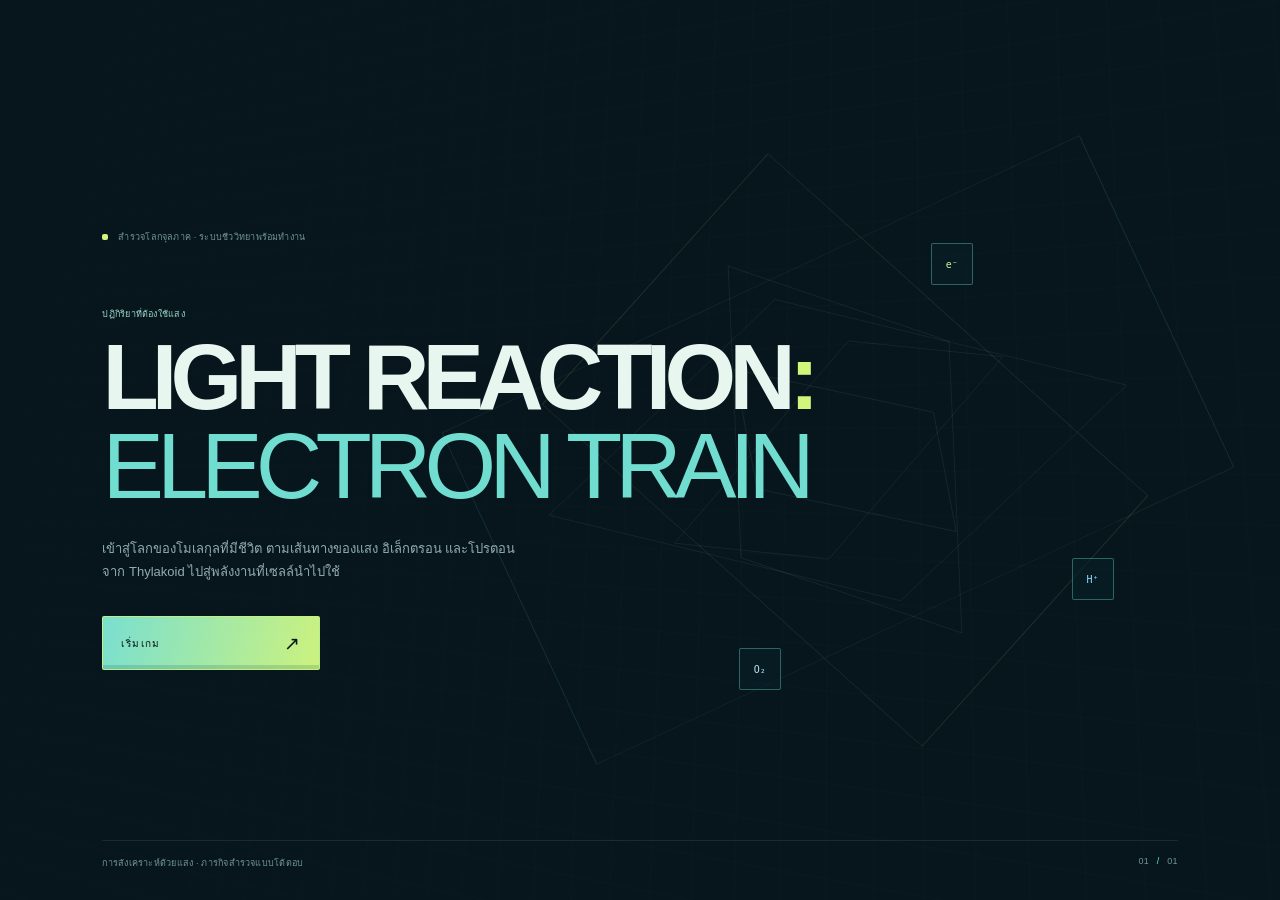
==== commit c1aee241: "Improve Electron Flight readability and play area" ====
--- a/web/index.html
+++ b/web/index.html
@@ -34,12 +34,12 @@
 
     <section class="runner-hud glass-panel" id="runner-hud" aria-live="polite" aria-label="สถานะการเดินทาง">
       <div class="runner-hud-top"><div><span class="runner-kicker">เส้นทางอิเล็กตรอน · <b id="runner-checkpoint-count">00 / 09</b></span><h2 id="runner-station">ตามแนวเยื่อ Thylakoid</h2></div><span class="electron-badge">e⁻</span></div>
-      <p id="runner-objective">กระโดดข้าม ROS แล้วไปยังจุดพัก PSII</p>
+      <p id="runner-objective">กด SPACE / คลิก / แตะ เพื่อรักษาระดับการบินไปยังโปรตีนถัดไป</p>
       <div class="runner-progress"><div id="runner-progress-fill"></div></div>
       <div class="runner-readouts"><span>ประจุรีดอกซ์ <b id="runner-energy">● ● ●</b></span><span>H⁺ ใน Lumen <b id="runner-protons">0</b></span></div>
       <div class="runner-products"><span id="product-o2">O₂ · —</span><span id="product-nadph">NADPH · —</span><span id="product-atp">ATP · —</span></div>
     </section>
-    <div class="runner-controls" id="runner-controls"><kbd>SPACE / ↑</kbd> กระโดด <kbd>↓</kbd> พุ่งลง <kbd>← →</kbd> ปรับความเร็ว <kbd>+ / −</kbd> ซูม</div>
+    <div class="runner-controls" id="runner-controls"><kbd>SPACE / คลิก / แตะ</kbd> กระดกขึ้น · ปล่อยให้ลอยลง</div>
 
     <section class="stage-heading" aria-live="polite">
       <div class="eyebrow"><span id="stage-index">00</span><span class="eyebrow-rule"></span><span id="stage-context">เตรียมเข้าสู่เซลล์พืช</span></div>
--- a/web/styles/main.css
+++ b/web/styles/main.css
@@ -24,6 +24,7 @@
 
 .game-shell { position: relative; isolation: isolate; width: 100%; height: 100%; min-height: 560px; overflow: hidden; background: radial-gradient(ellipse at 49% 46%, #102630 0%, #0a1921 47%, #071218 100%); }
 #world { position: absolute; inset: 0; width: 100%; height: 100%; touch-action: none; }
+.runner-mode #world { image-rendering: auto; }
 .vignette { pointer-events: none; position: absolute; inset: 0; z-index: 1; background: radial-gradient(ellipse at 50% 44%, transparent 40%, rgba(2, 8, 12, .35) 100%); }
 .glass-panel { background: linear-gradient(135deg, rgba(12, 28, 36, .9), rgba(8, 19, 26, .82)); border: 1px solid var(--line); box-shadow: 0 14px 44px rgba(0, 0, 0, .2), inset 0 1px rgba(225, 255, 255, .035); backdrop-filter: blur(10px); }
 
@@ -316,3 +317,26 @@
 html[lang="th"] .explanation-block p,
 html[lang="th"] .minigame-card > p,
 html[lang="th"] .runner-hud > p { line-height: 1.8; overflow-wrap: anywhere; }
+
+.game-shell { background: linear-gradient(180deg, #0b211f 0%, #09212a 49%, #081826 100%); }
+.glass-panel {
+  border-color: rgba(118, 219, 193, .28);
+  border-radius: 3px;
+  background: linear-gradient(135deg, rgba(12, 37, 40, .96), rgba(7, 21, 31, .96));
+  box-shadow: 0 0 0 2px rgba(4, 14, 21, .72), inset 0 0 0 1px rgba(191, 242, 183, .06);
+  backdrop-filter: none;
+}
+.intro-screen { background: #07151c; }
+.intro-grid { background-size: 34px 34px; opacity: .09; }
+.intro-orbit { border-radius: 0; box-shadow: none; }
+.intro-orbit::before, .intro-orbit::after { border-radius: 0; }
+.intro-kicker i, .intro-molecule, .electron-badge { border-radius: 2px; box-shadow: none; }
+.start-game-button, .primary-button { border-radius: 2px; box-shadow: inset 0 -4px rgba(18, 77, 71, .18); }
+.runner-controls kbd, .camera-hint kbd { border-radius: 1px; }
+.runner-mode.journey-complete .minigame-panel {
+  border: 1px solid rgba(118, 219, 193, .34);
+  border-radius: 3px;
+  background: linear-gradient(135deg, rgba(12, 37, 40, .98), rgba(7, 21, 31, .98));
+  box-shadow: 0 0 0 2px rgba(4, 14, 21, .78), inset 0 0 0 1px rgba(191, 242, 183, .07);
+  backdrop-filter: none;
+}
